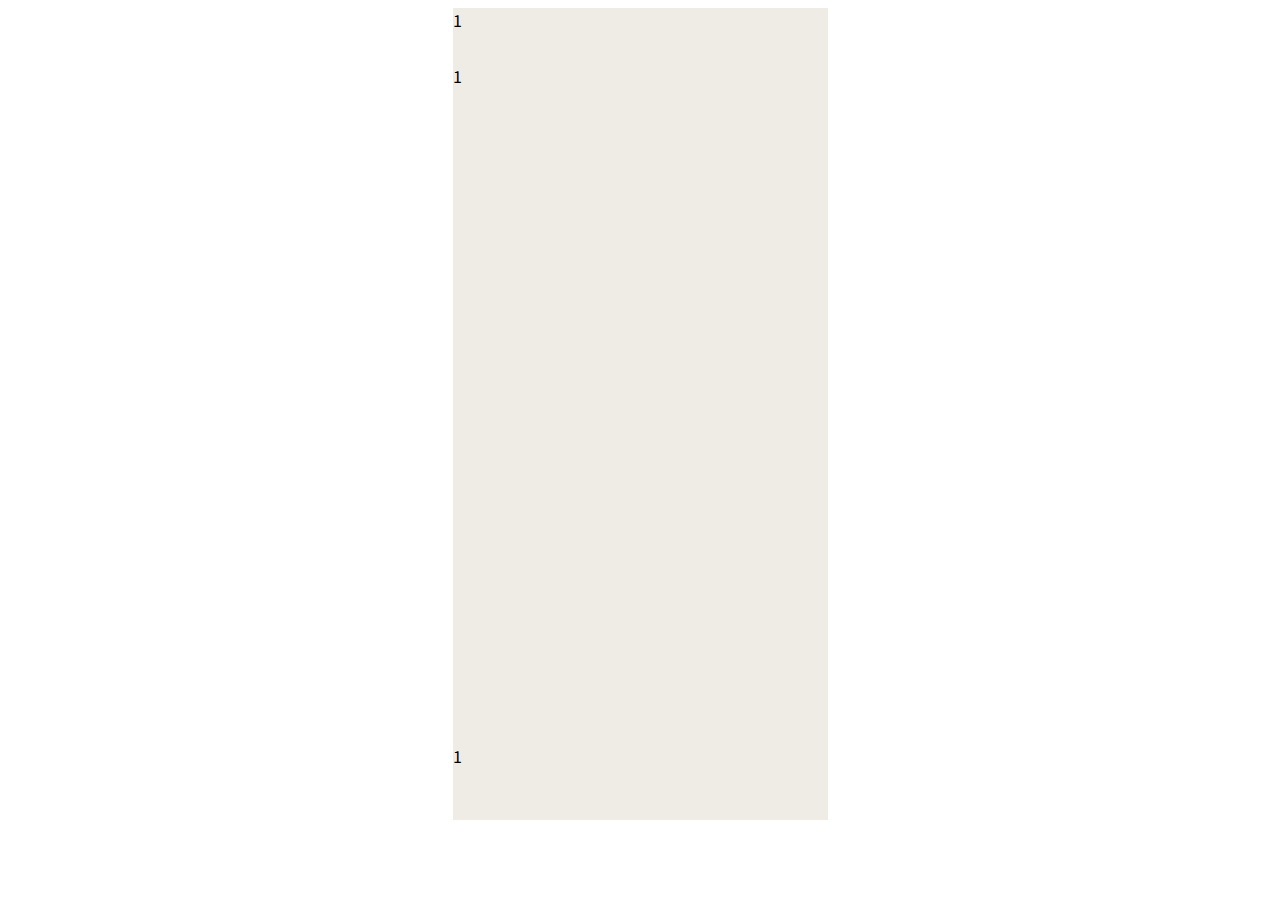
==== index.html @ 46dd1f3b "start toy project back" ====
<!DOCTYPE html>
<html lang="ko">
  <head>
    <meta charset="UTF-8" />
    <meta http-equiv="X-UA-Compatible" content="IE=edge" />
    <meta name="viewport" content="width=device-width, initial-scale=1.0" />

    <!-- 폰트 종류 -->
    <link rel="preconnect" href="https://fonts.googleapis.com" />
    <link rel="preconnect" href="https://fonts.gstatic.com" crossorigin />
    <link
      href="https://fonts.googleapis.com/css2?family=Noto+Sans+KR:wght@100;300;400;500;700;900&display=swap"
      rel="stylesheet"
    />

    <link rel="stylesheet" href="style.css" />

    <title>Bank</title>
  </head>
  <body>
    <div class="home">
      <!-- 시간  -->
      <div class="header">1</div>

      <!-- 메인화면 -->
      <div class="body">1</div>
      <!-- <ul class="list"></ul> -->

      <div class="link">1</div>
    </div>

    <script>
      // json 요청
      // const 요청url = "https://eulsoo.github.io/list.json";
      // const 요청객체 = new XMLHttpRequest();
      // 요청객체.open("GET", 요청url);
      // 요청객체.responseType = "json";
      // 요청객체.send();
      // 요청객체.onload = () => {
      //   const obj = 요청객체.response;
      //   할일(obj);
      // };

      // const result = fetch("https://eulsoo.github.io/list.json")
      //   .then((res) => {
      //     return res.json();
      //   })
      //   .then((obj) => {
      //     console.log(obj);
      //     할일(obj);
      //   });

      // console.log(result);

      // function 할일(obj) {
      //   console.log(obj);
      //   const ulElem = document.querySelector(".list");
      //   for (let i = 0; i < obj.length; i++) {
      //     //li 만들기
      //     const li = document.createElement("li");
      //     const span = document.createElement("span");
      //     //item 값 가져와서 li에 넣기
      //     li.textContent = obj[i].item;
      //     span.textContent = obj[i].price;
      //     // ul에 li 붙이기
      //     ulElem.appendChild(li);
      //     ulElem.appendChild(span);
      //   }
      // }
    </script>
  </body>
</html>
---- style.css ----
body {
  /* background-color: black; */
  font-family: "Noto Sans KR", sans-serif;
}

.home {
  position: relative;
  width: 375px;
  height: 812px;
  margin: 0 auto;

  background: #eeece5;
}
.header {
  position: absolute;
  left: 0%;
  right: 0%;
  top: 0%;
  bottom: 94.58%;
}
.body {
  /* 생활비메인 */

  position: absolute;
  width: 375px;
  height: 680px;
  left: 0px;
  top: 56px;
}
.link {
  /* 하단 메인메뉴 */

  position: absolute;
  width: 375px;
  height: 76px;
  left: 0px;
  top: 736px;
}
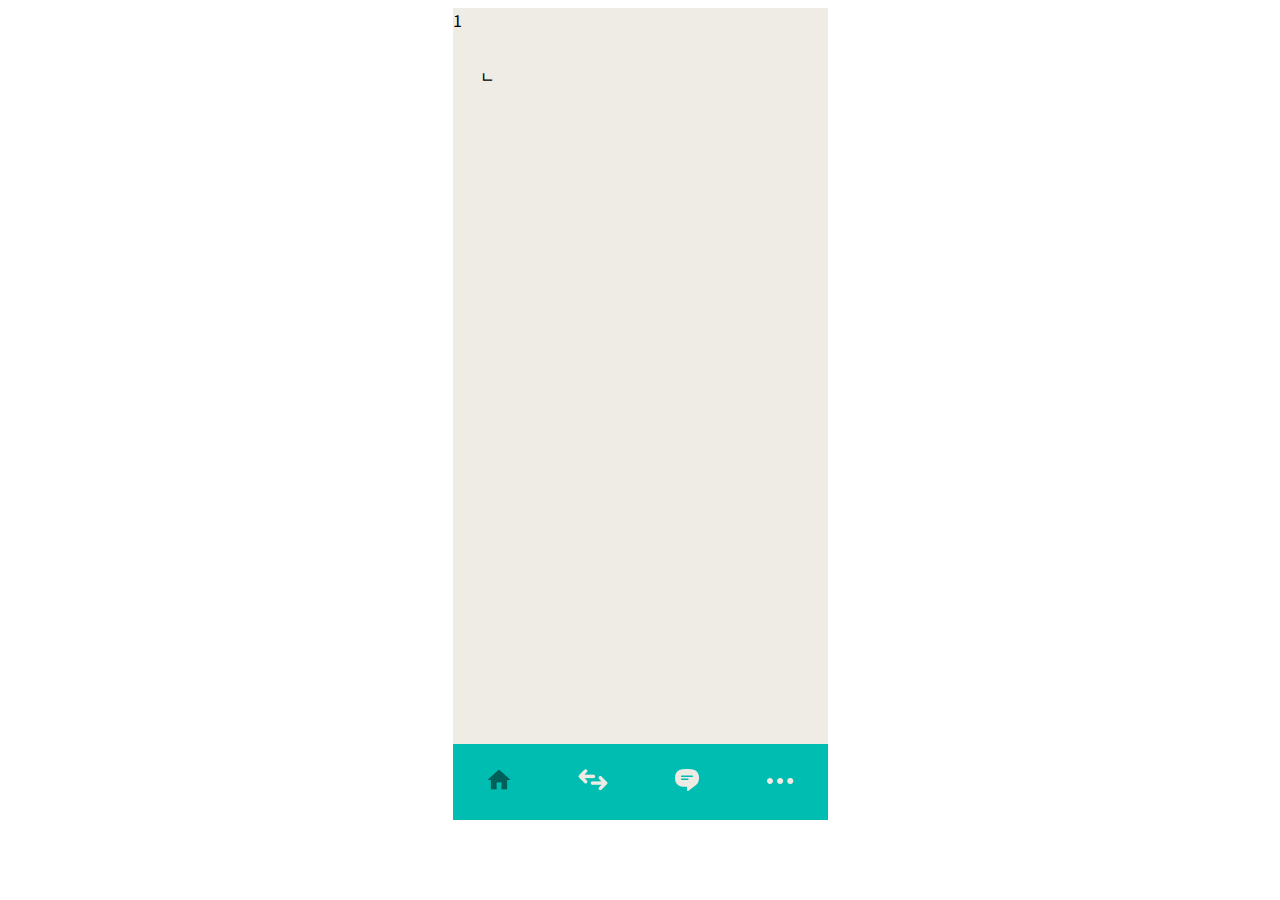
==== commit d802a1cc: "Link img" ====
--- a/index.html
+++ b/index.html
@@ -23,10 +23,31 @@
       <div class="header">1</div>
 
       <!-- 메인화면 -->
-      <div class="body">1</div>
+      <div class="body">
+        <!-- 홈 앱 상단 -->
+        <div class="homeHead">ㄴ</div>
+      </div>
       <!-- <ul class="list"></ul> -->
 
-      <div class="link">1</div>
+      <!-- 하단 링크  -->
+      <ul class="link">
+        <!-- 홈 이미지 -->
+        <li class="img">
+          <img src="./image/mdi_home.png" alt="home" />
+        </li>
+        <!-- Group 28 -->
+        <li class="img">
+          <img src="./image/Group_28.png" alt="" />
+        </li>
+        <!-- 메세지 이미지 -->
+        <li class="img">
+          <img src="./image/Glyph_2.png" alt="" />
+        </li>
+        <!-- More -->
+        <li class="img">
+          <img src="./image/Glyph.png" alt="" />
+        </li>
+      </ul>
     </div>
 
     <script>
--- a/style.css
+++ b/style.css
@@ -20,19 +20,39 @@
 }
 .body {
   /* 생활비메인 */
-
   position: absolute;
   width: 375px;
   height: 680px;
   left: 0px;
   top: 56px;
 }
+/* 홈 앱 상단 */
+.homeHead {
+  position: absolute;
+  width: 327px;
+  height: 43px;
+  left: 27px;
+  top: 0px;
+}
 .link {
   /* 하단 메인메뉴 */
-
+  background-color: #00bdb2;
+  display: flex;
+  justify-content: center;
+  align-items: center;
   position: absolute;
   width: 375px;
   height: 76px;
   left: 0px;
   top: 736px;
+  padding: 0;
+  margin: 0;
 }
+.link > img {
+  width: 25%;
+}
+.img {
+  list-style: none;
+  width: 25%;
+  text-align: center;
+}
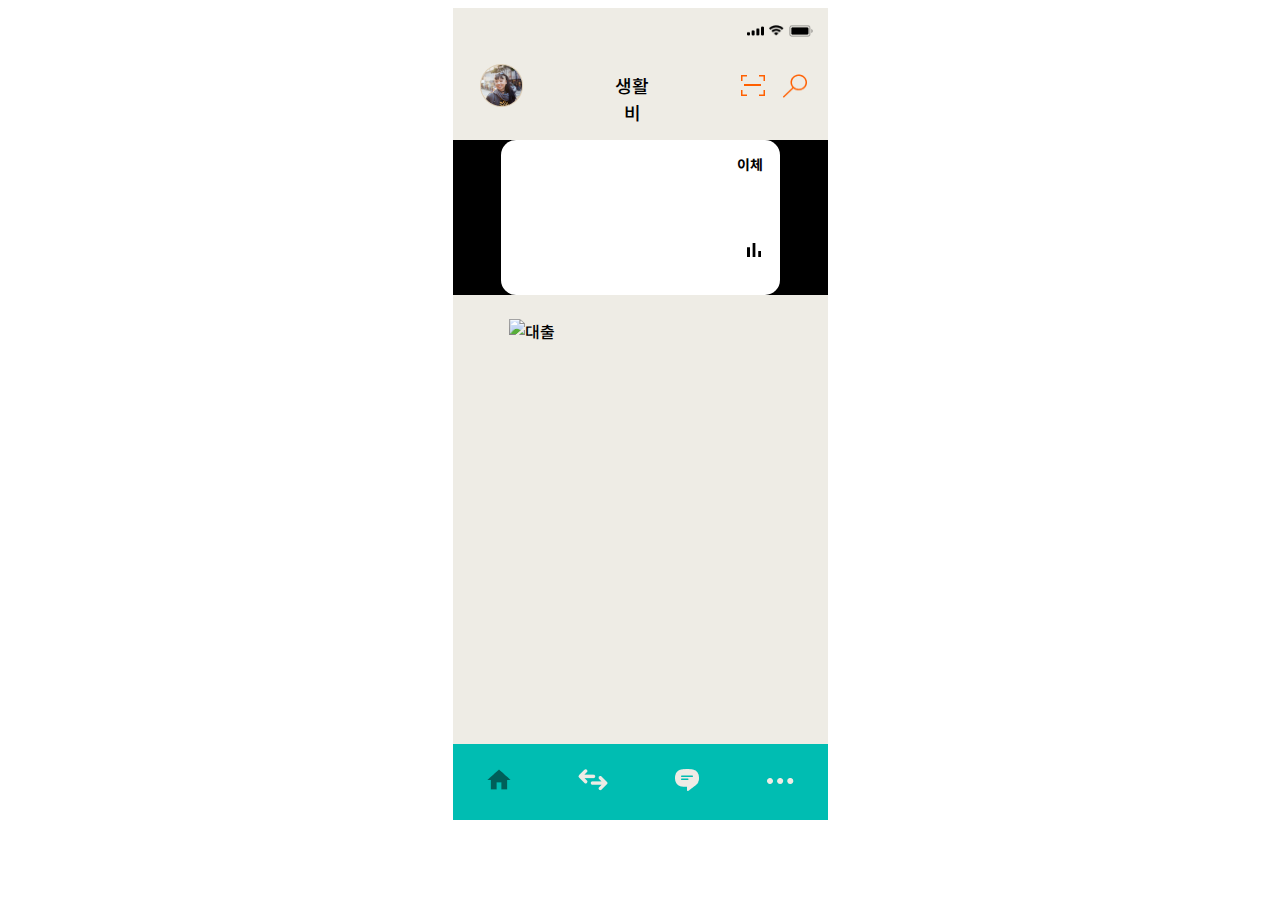
==== commit ebfc81f2: "home mold" ====
--- a/index.html
+++ b/index.html
@@ -19,15 +19,44 @@
   </head>
   <body>
     <div class="home">
-      <!-- 시간  -->
-      <div class="header">1</div>
+      <!-- head  -->
+      <div class="header">
+        <!-- 시간 -->
+
+        <!-- Connection -->
+        <img src="./image/Cellular Connection.png" alt="connection" />
+        <!-- Wifi -->
+        <img src="./image/Wifi.png" alt="wifi" />
+        <!-- Battery -->
+        <img src="./image/Battery.png" alt="Battery" />
+      </div>
 
       <!-- 메인화면 -->
       <div class="body">
         <!-- 홈 앱 상단 -->
-        <div class="homeHead">ㄴ</div>
+        <div class="homeHead">
+          <img src="./image/아바타.png" alt="photo" />
+          <h3 class="title">생활비</h3>
+          <div class="headImgBox">
+            <img src="./image/간편결제아이콘.png" alt="간편결제" />
+            <img src="./image/검색아이콘.png" alt="검색" />
+          </div>
+        </div>
+      </div>
+
+      <!-- 계좌 -->
+      <div class="account">
+        <div class="accountBox">
+          <h4 class="transfer"><a href="#">이체</a></h4>
+          <a href="#">
+            <img class="chart" src="./image/mdi_bar_chart.png" alt="차트" />
+          </a>
+        </div>
       </div>
       <!-- <ul class="list"></ul> -->
+
+      <!-- 대출 -->
+      <img class="loans" src="./image/대출.png" alt="대출" />
 
       <!-- 하단 링크  -->
       <ul class="link">
--- a/style.css
+++ b/style.css
@@ -1,6 +1,12 @@
 body {
   /* background-color: black; */
   font-family: "Noto Sans KR", sans-serif;
+  font-style: normal;
+  font-weight: 500;
+}
+a {
+  text-decoration: none;
+  color: #000;
 }
 
 .home {
@@ -13,13 +19,33 @@
 }
 .header {
   position: absolute;
-  left: 0%;
-  right: 0%;
-  top: 0%;
-  bottom: 94.58%;
+  height: 44px;
+  width: 100%;
+  margin-bottom: 12px;
 }
+.header > img:first-child {
+  position: absolute;
+  width: 17px;
+  height: 10.67px;
+  right: 64px;
+  top: 17.67px;
+}
+.header > img:nth-child(2n) {
+  position: absolute;
+  width: 15.33px;
+  height: 11px;
+  right: 43.67px;
+  top: 17.33px;
+}
+.header > img:last-child {
+  position: absolute;
+  width: 24.33px;
+  height: 11.33px;
+  right: 14.34px;
+  top: 17.33px;
+}
+/* 메인화면 */
 .body {
-  /* 생활비메인 */
   position: absolute;
   width: 375px;
   height: 680px;
@@ -34,8 +60,84 @@
   left: 27px;
   top: 0px;
 }
+/* 생활비 */
+.title {
+  display: inline;
+  position: absolute;
+  width: 49px;
+  height: 27px;
+  left: 128px;
+  top: 8px;
+  margin: 0;
+  font-style: normal;
+  font-weight: 500;
+  font-size: 18px;
+  line-height: 27px;
+  text-align: center;
+  letter-spacing: -0.24px;
+  color: #000000;
+}
+.headImgBox {
+  position: absolute;
+  width: 66px;
+  height: 24px;
+  left: 261px;
+  top: 9.5px;
+}
+.headImgBox > img {
+  position: absolute;
+  width: 24px;
+  height: 21px;
+  left: 0px;
+  top: 1.5px;
+}
+.headImgBox > img:last-child {
+  position: absolute;
+  width: 24px;
+  height: 24px;
+  left: 42px;
+  top: 0px;
+}
+/* 계좌 */
+.account {
+  position: absolute;
+  background-color: #000;
+  width: 100%;
+  height: 155px;
+  margin-top: 132px;
+}
+/* 계좌 박스 */
+.accountBox {
+  width: 279px;
+  height: 100%;
+  background-color: #fff;
+  box-sizing: border-box;
+  border-radius: 15px;
+  margin: 0 auto;
+}
+/* 이체 */
+.transfer {
+  position: absolute;
+  width: 26px;
+  height: 21px;
+  font-size: 14px;
+  margin: 14px 17px 120px 236px;
+}
+/* 차트 */
+.chart {
+  position: absolute;
+  margin: 98px 14px 33px 241px;
+}
+/* 대출 */
+.loans {
+  position: absolute;
+  width: 262px;
+  height: 21px;
+  left: 56px;
+  top: 311px;
+}
+/* 하단 메인메뉴 */
 .link {
-  /* 하단 메인메뉴 */
   background-color: #00bdb2;
   display: flex;
   justify-content: center;
@@ -50,9 +152,11 @@
 }
 .link > img {
   width: 25%;
+  cursor: pointer;
 }
 .img {
   list-style: none;
   width: 25%;
   text-align: center;
+  cursor: pointer;
 }
